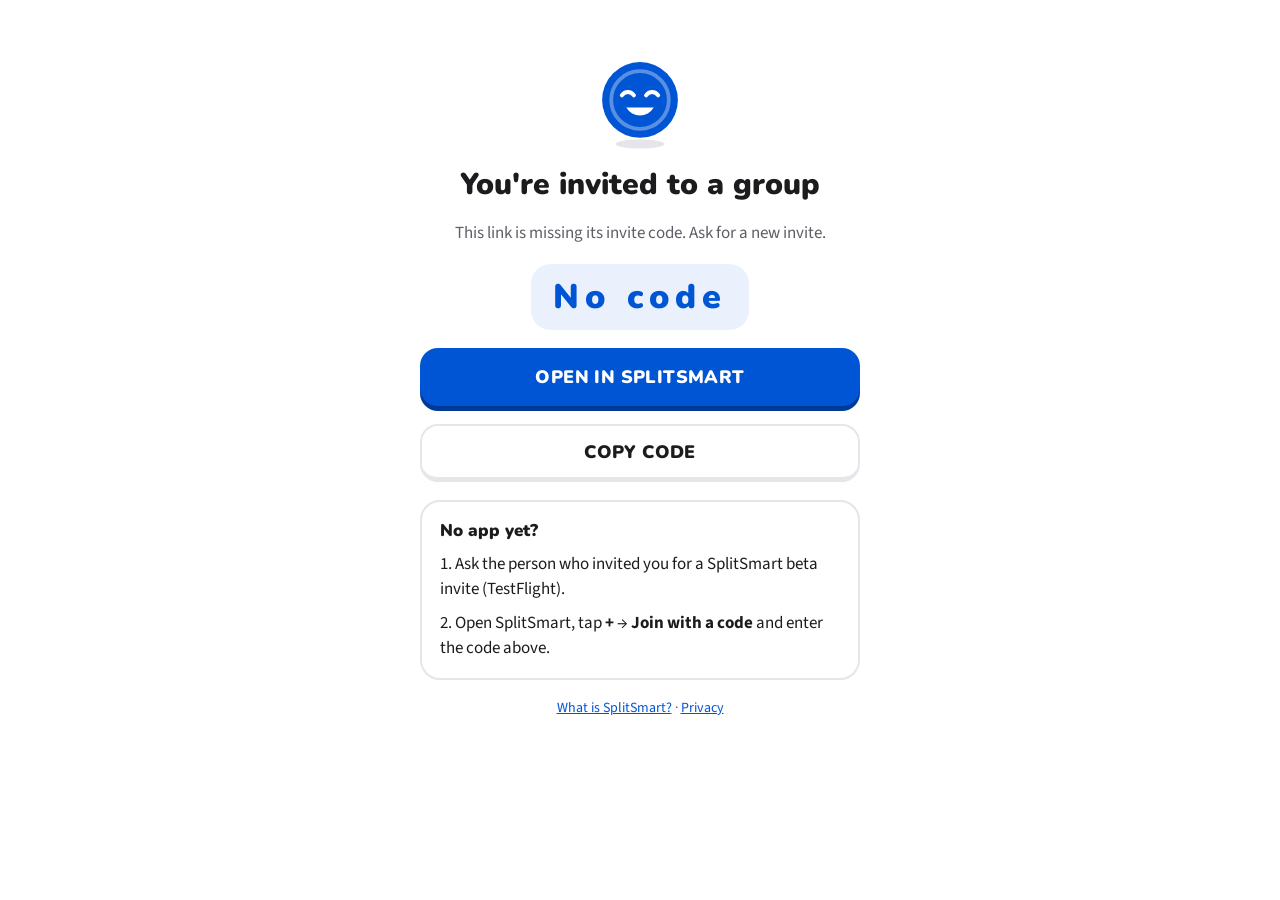
==== join/index.html @ 6ed87e0e "Add join page for invite links Co-Authored-By: Claude Opus 5.5 <noreply@anthropic.com>" ====
<!doctype html>
<html lang="en">
<head>
<meta charset="utf-8">
<meta name="viewport" content="width=device-width, initial-scale=1">
<title>Join a group · SplitSmart</title>
<meta name="robots" content="noindex">
<meta name="theme-color" content="#0055D4">
<meta property="og:title" content="You're invited to a group on SplitSmart">
<meta property="og:description" content="Tap to join and split costs together.">
<meta property="og:image" content="https://marijnploeg.github.io/splitsmart/images/main.jpg">
<link rel="icon" href="data:image/svg+xml,%3Csvg xmlns='http://www.w3.org/2000/svg' viewBox='0 0 58 58'%3E%3Ccircle cx='29' cy='29' r='27' fill='%230055D4'/%3E%3Ccircle cx='21' cy='25' r='3.6' fill='%23fff'/%3E%3Ccircle cx='37' cy='25' r='3.6' fill='%23fff'/%3E%3Cpath d='M21 35c4 4.5 12 4.5 16 0' fill='none' stroke='%23fff' stroke-width='3.2' stroke-linecap='round'/%3E%3C/svg%3E">
<link rel="preconnect" href="https://fonts.googleapis.com">
<link rel="stylesheet" href="https://fonts.googleapis.com/css2?family=Nunito:wght@800;900&family=Source+Sans+3:wght@400;600&display=swap">
<style>
:root { --bg:#FFFFFF; --fg:#1C1C1E; --muted:#5E5E66; --line:#E5E5EA; --accent:#0055D4; --accent-deep:#003A94; --soft:#EAF1FD; }
@media (prefers-color-scheme: dark) { :root { --bg:#111214; --fg:#EDEDF0; --muted:#A1A1AA; --line:#2C2D31; --accent:#3D7BFF; --accent-deep:#1F4FB8; --soft:#17233A; color-scheme: dark } }
body { margin:0; background:var(--bg); color:var(--fg); font:17px/1.5 'Source Sans 3', -apple-system, system-ui, sans-serif; padding:0 20px; }
main { max-width:440px; margin:0 auto; padding-block:56px 48px; display:flex; flex-direction:column; align-items:center; gap:18px; text-align:center; }
h1 { margin:0; font:900 30px/1.15 'Nunito', ui-rounded, sans-serif; text-wrap:balance; }
p { margin:0; color:var(--muted); }
.code { font:900 34px/1 'Nunito', ui-rounded, sans-serif; letter-spacing:6px; padding:16px 22px; border-radius:20px; background:var(--soft); color:var(--accent); user-select:all; }
.btn { display:flex; align-items:center; justify-content:center; width:100%; height:58px; border-radius:18px; text-decoration:none; font:900 18px/1 'Nunito', ui-rounded, sans-serif; letter-spacing:.4px; box-sizing:border-box; cursor:pointer; border:0; }
.primary { background:var(--accent); color:#fff; box-shadow:0 5px 0 var(--accent-deep); }
.secondary { background:transparent; color:var(--fg); border:2px solid var(--line); border-bottom-width:5px; }
.btn:focus-visible { outline:3px solid var(--accent); outline-offset:3px; }
.steps { text-align:left; width:100%; display:flex; flex-direction:column; gap:8px; padding:16px 18px; border:2px solid var(--line); border-radius:20px; box-sizing:border-box; }
.steps strong { font-family:'Nunito', ui-rounded, sans-serif; font-weight:900; }
small { color:var(--muted); font-size:14px; }
</style>
</head>
<body>
<main>
  <svg width="88" height="94" viewBox="0 0 58 62" role="img" aria-label="Splitty, the SplitSmart mascot"><ellipse cx="29" cy="58" rx="16" ry="3" fill="#E5E5EA"/><circle cx="29" cy="29" r="25" fill="#0055D4"/><circle cx="29" cy="29" r="19" fill="none" stroke="#FFFFFF" stroke-opacity="0.35" stroke-width="2.5"/><path d="M17 26c2-3 6-3 8 0" fill="none" stroke="#FFFFFF" stroke-width="2.6" stroke-linecap="round"/><path d="M33 26c2-3 6-3 8 0" fill="none" stroke="#FFFFFF" stroke-width="2.6" stroke-linecap="round"/><path d="M20 34c4 7 14 7 18 0z" fill="#FFFFFF"/></svg>
  <h1 id="title">You're invited to a group</h1>
  <p id="sub">Open SplitSmart to join and split costs together.</p>
  <div class="code" id="code" aria-label="Invite code">······</div>
  <a class="btn primary" id="open" href="#">OPEN IN SPLITSMART</a>
  <button class="btn secondary" id="copy" type="button">COPY CODE</button>
  <div class="steps">
    <strong>No app yet?</strong>
    <span>1. Ask the person who invited you for a SplitSmart beta invite (TestFlight).</span>
    <span>2. Open SplitSmart, tap <b>+</b> → <b>Join with a code</b> and enter the code above.</span>
  </div>
  <small><a href="../" style="color:var(--accent)">What is SplitSmart?</a> · <a href="../privacy/" style="color:var(--accent)">Privacy</a></small>
</main>
<script>
(function () {
  var q = new URLSearchParams(location.search);
  var code = (q.get('c') || '').toUpperCase().replace(/[^A-Z0-9]/g, '').slice(0, 12);
  var group = (q.get('g') || '').slice(0, 60);
  var codeEl = document.getElementById('code');
  var open = document.getElementById('open');
  if (!code) {
    codeEl.textContent = 'No code';
    open.hidden = true;
    document.getElementById('copy').hidden = true;
    document.getElementById('sub').textContent = 'This link is missing its invite code. Ask for a new invite.';
    return;
  }
  codeEl.textContent = code;
  if (group) {
    document.getElementById('title').textContent = 'Join ' + group;
    document.title = 'Join ' + group + ' · SplitSmart';
  }
  var app = 'splitsmart://join/' + encodeURIComponent(code);
  open.href = app;
  // Try once on arrival; Safari asks "Open in SplitSmart?" when the app is installed.
  setTimeout(function () { location.href = app; }, 300);
  document.getElementById('copy').addEventListener('click', function () {
    var b = this;
    var done = function () { b.textContent = 'COPIED'; setTimeout(function () { b.textContent = 'COPY CODE'; }, 1600); };
    if (navigator.clipboard) navigator.clipboard.writeText(code).then(done, function () { selectCode(); });
    else selectCode();
  });
  function selectCode() {
    var r = document.createRange(); r.selectNodeContents(codeEl);
    var s = getSelection(); s.removeAllRanges(); s.addRange(r);
  }
})();
</script>
</body>
</html>
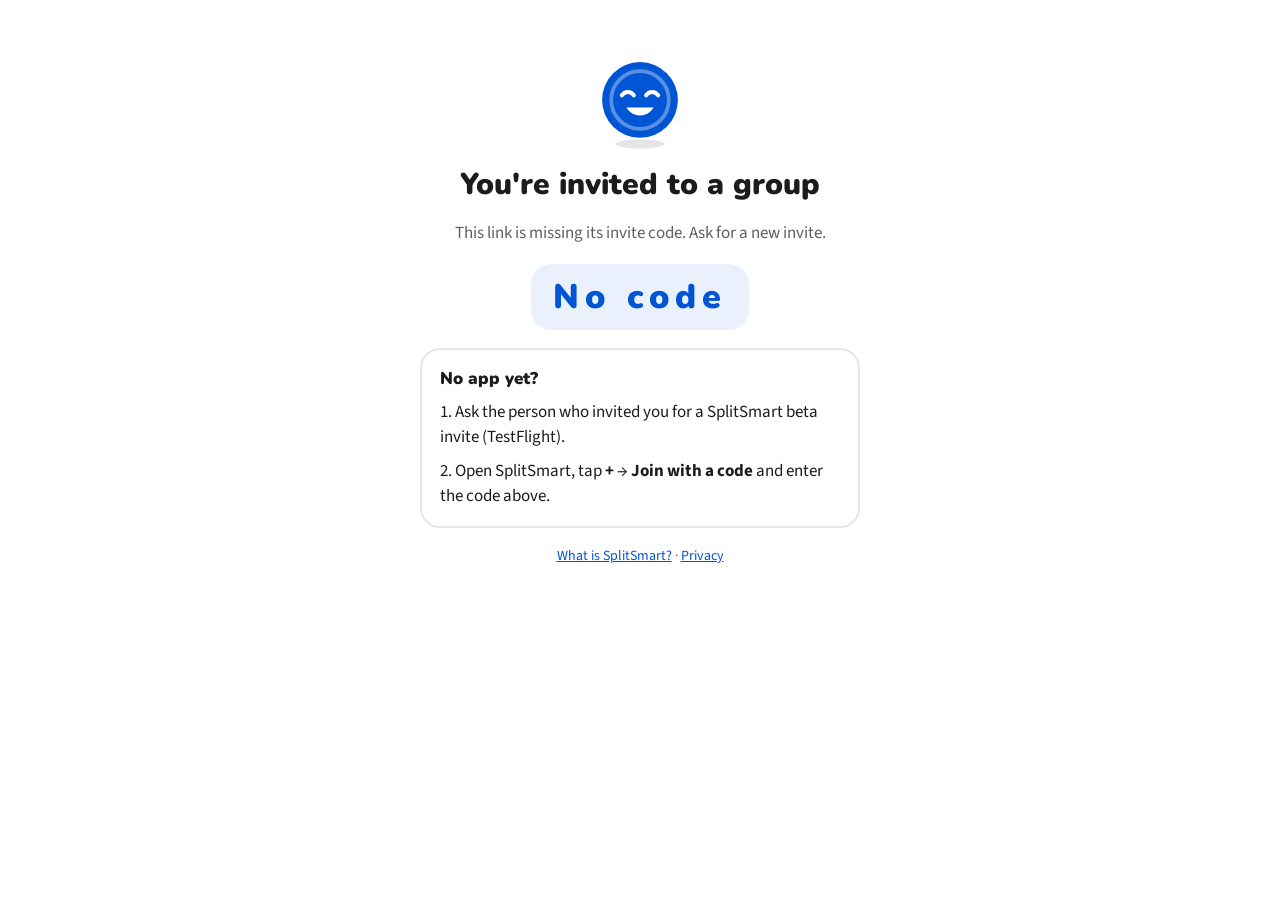
==== commit d7167db9: "Add table claim page; fix hidden buttons on join page Co-Authored-By: Claude Opus 5.5 <noreply@anthr" ====
--- a/join/index.html
+++ b/join/index.html
@@ -27,6 +27,7 @@
 .steps { text-align:left; width:100%; display:flex; flex-direction:column; gap:8px; padding:16px 18px; border:2px solid var(--line); border-radius:20px; box-sizing:border-box; }
 .steps strong { font-family:'Nunito', ui-rounded, sans-serif; font-weight:900; }
 small { color:var(--muted); font-size:14px; }
+[hidden] { display:none !important; }
 </style>
 </head>
 <body>
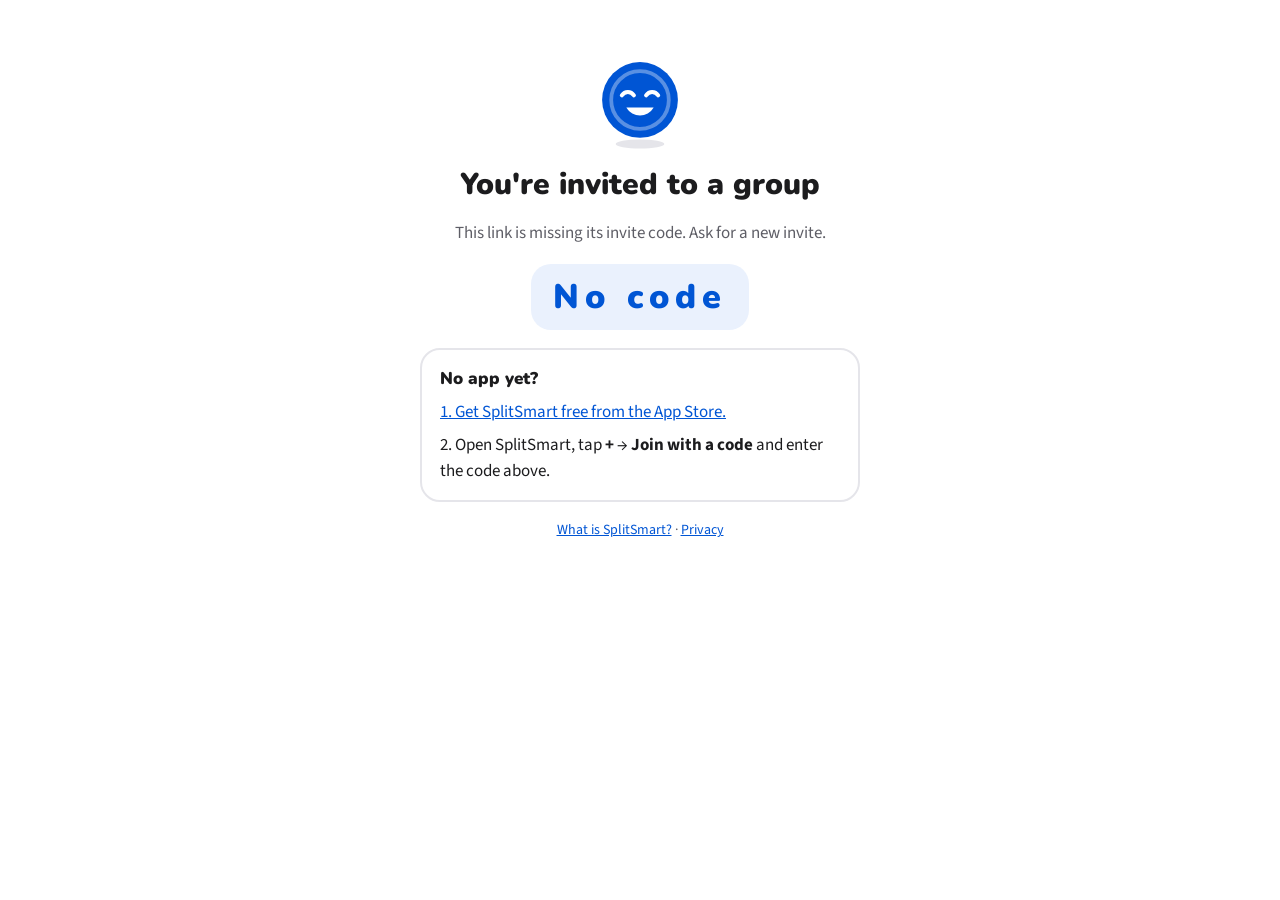
==== commit 43c2fce9: "getsplitsmart.com: no more beta, official App Store badge, App Store links on join/table, share imag" ====
--- a/join/index.html
+++ b/join/index.html
@@ -8,7 +8,7 @@
 <meta name="theme-color" content="#0055D4">
 <meta property="og:title" content="You're invited to a group on SplitSmart">
 <meta property="og:description" content="Tap to join and split costs together.">
-<meta property="og:image" content="https://marijnploeg.github.io/splitsmart/images/main.jpg">
+<meta property="og:image" content="https://getsplitsmart.com/images/main.jpg">
 <link rel="icon" href="data:image/svg+xml,%3Csvg xmlns='http://www.w3.org/2000/svg' viewBox='0 0 58 58'%3E%3Ccircle cx='29' cy='29' r='27' fill='%230055D4'/%3E%3Ccircle cx='21' cy='25' r='3.6' fill='%23fff'/%3E%3Ccircle cx='37' cy='25' r='3.6' fill='%23fff'/%3E%3Cpath d='M21 35c4 4.5 12 4.5 16 0' fill='none' stroke='%23fff' stroke-width='3.2' stroke-linecap='round'/%3E%3C/svg%3E">
 <link rel="preconnect" href="https://fonts.googleapis.com">
 <link rel="stylesheet" href="https://fonts.googleapis.com/css2?family=Nunito:wght@800;900&family=Source+Sans+3:wght@400;600&display=swap">
@@ -33,36 +33,99 @@
 <body>
 <main>
   <svg width="88" height="94" viewBox="0 0 58 62" role="img" aria-label="Splitty, the SplitSmart mascot"><ellipse cx="29" cy="58" rx="16" ry="3" fill="#E5E5EA"/><circle cx="29" cy="29" r="25" fill="#0055D4"/><circle cx="29" cy="29" r="19" fill="none" stroke="#FFFFFF" stroke-opacity="0.35" stroke-width="2.5"/><path d="M17 26c2-3 6-3 8 0" fill="none" stroke="#FFFFFF" stroke-width="2.6" stroke-linecap="round"/><path d="M33 26c2-3 6-3 8 0" fill="none" stroke="#FFFFFF" stroke-width="2.6" stroke-linecap="round"/><path d="M20 34c4 7 14 7 18 0z" fill="#FFFFFF"/></svg>
-  <h1 id="title">You're invited to a group</h1>
-  <p id="sub">Open SplitSmart to join and split costs together.</p>
+  <h1 id="title" data-t="title">You're invited to a group</h1>
+  <p id="sub" data-t="sub">Open SplitSmart to join and split costs together.</p>
   <div class="code" id="code" aria-label="Invite code">······</div>
-  <a class="btn primary" id="open" href="#">OPEN IN SPLITSMART</a>
-  <button class="btn secondary" id="copy" type="button">COPY CODE</button>
+  <a class="btn primary" id="open" href="#" data-t="open">OPEN IN SPLITSMART</a>
+  <button class="btn secondary" id="copy" type="button" data-t="copy">COPY CODE</button>
   <div class="steps">
-    <strong>No app yet?</strong>
-    <span>1. Ask the person who invited you for a SplitSmart beta invite (TestFlight).</span>
-    <span>2. Open SplitSmart, tap <b>+</b> → <b>Join with a code</b> and enter the code above.</span>
+    <strong data-t="noApp">No app yet?</strong>
+    <a data-t="step1" href="https://apps.apple.com/app/id6823057643" style="color:var(--accent)">1. Get SplitSmart free from the App Store.</a>
+    <span id="step2">2. Open SplitSmart, tap <b>+</b> → <b>Join with a code</b> and enter the code above.</span>
   </div>
-  <small><a href="../" style="color:var(--accent)">What is SplitSmart?</a> · <a href="../privacy/" style="color:var(--accent)">Privacy</a></small>
+  <small><a href="../" style="color:var(--accent)" data-t="what">What is SplitSmart?</a> · <a href="../privacy/" style="color:var(--accent)" data-t="privacy">Privacy</a></small>
 </main>
 <script>
 (function () {
   var q = new URLSearchParams(location.search);
+  // Language: &lang=nl|en|es|de, else the browser's (es* → es, de* → de, nl* → nl), else en. Spanish:
+  // design/glossary-es.md, German: design/glossary-de.md.
+  var lang = (function () {
+    var forced = (q.get('lang') || '').toLowerCase();
+    if (forced === 'nl' || forced === 'en' || forced === 'es' || forced === 'de') return forced;
+    var list = navigator.languages && navigator.languages.length ? navigator.languages : [navigator.language || 'en'];
+    for (var i = 0; i < list.length; i++) {
+      var l = String(list[i]).toLowerCase();
+      if (l.indexOf('nl') === 0) return 'nl';
+      if (l.indexOf('es') === 0) return 'es';
+      if (l.indexOf('de') === 0) return 'de';
+      if (l.indexOf('en') === 0) return 'en';
+    }
+    return 'en';
+  })();
+  var T = {
+    en: {
+      doc: 'Join a group · SplitSmart', docGroup: 'Join {group} · SplitSmart', title: "You're invited to a group",
+      titleGroup: 'Join {group}', sub: 'Open SplitSmart to join and split costs together.', codeLabel: 'Invite code',
+      open: 'OPEN IN SPLITSMART', copy: 'COPY CODE', copied: 'COPIED', noApp: 'No app yet?',
+      step1: '1. Get SplitSmart free from the App Store.',
+      step2: '2. Open SplitSmart, tap <b>+</b> → <b>Join with a code</b> and enter the code above.',
+      what: 'What is SplitSmart?', privacy: 'Privacy', mascot: 'Splitty, the SplitSmart mascot', noCode: 'No code',
+      missing: 'This link is missing its invite code. Ask for a new invite.'
+    },
+    nl: {
+      doc: 'Doe mee met een groep · SplitSmart', docGroup: 'Doe mee met {group} · SplitSmart',
+      title: 'Je bent uitgenodigd voor een groep', titleGroup: 'Doe mee met {group}',
+      sub: 'Open SplitSmart om mee te doen en samen kosten te delen.', codeLabel: 'Uitnodigingscode',
+      open: 'OPEN IN SPLITSMART', copy: 'KOPIEER CODE', copied: 'GEKOPIEERD', noApp: 'Nog geen app?',
+      step1: '1. Download SplitSmart gratis in de App Store.',
+      step2: '2. Open SplitSmart, tik op <b>+</b>, kies meedoen met een code en vul de code hierboven in.',
+      what: 'Wat is SplitSmart?', privacy: 'Privacy', mascot: 'Splitty, de mascotte van SplitSmart', noCode: 'Geen code',
+      missing: 'Deze link mist de uitnodigingscode. Vraag om een nieuwe uitnodiging.'
+    },
+    es: {
+      doc: 'Únete a un grupo · SplitSmart', docGroup: 'Únete a {group} · SplitSmart',
+      title: 'Tienes una invitación a un grupo', titleGroup: 'Únete a {group}',
+      sub: 'Abre SplitSmart para unirte y repartir gastos entre todos.', codeLabel: 'Código de invitación',
+      open: 'ABRIR EN SPLITSMART', copy: 'COPIAR CÓDIGO', copied: 'COPIADO', noApp: '¿Aún no tienes la app?',
+      step1: '1. Descarga SplitSmart gratis en la App Store.',
+      step2: '2. Abre SplitSmart, toca <b>+</b>, elige unirte con un código y escribe el código de arriba.',
+      what: '¿Qué es SplitSmart?', privacy: 'Privacidad', mascot: 'Splitty, la mascota de SplitSmart', noCode: 'Sin código',
+      missing: 'A este enlace le falta el código de invitación. Pide una invitación nueva.'
+    },
+    de: {
+      doc: 'Einladung in eine Gruppe · SplitSmart', docGroup: 'Mach mit bei {group} · SplitSmart',
+      title: 'Du bist in eine Gruppe eingeladen', titleGroup: 'Mach mit bei {group}',
+      sub: 'Öffne SplitSmart, um mitzumachen und Kosten gemeinsam aufzuteilen.', codeLabel: 'Einladungscode',
+      open: 'IN SPLITSMART ÖFFNEN', copy: 'CODE KOPIEREN', copied: 'KOPIERT', noApp: 'Noch keine App?',
+      step1: '1. Lade SplitSmart kostenlos im App Store.',
+      step2: '2. Öffne SplitSmart, tippe auf <b>+</b> → <b>Mit Code beitreten</b> und gib den Code oben ein.',
+      what: 'Was ist SplitSmart?', privacy: 'Datenschutz', mascot: 'Splitty, das Maskottchen von SplitSmart', noCode: 'Kein Code',
+      missing: 'Diesem Link fehlt der Einladungscode. Frag nach einer neuen Einladung.'
+    }
+  }[lang];
+  function t(key, group) { return T[key].replace('{group}', group || ''); }
+  document.documentElement.lang = lang;
+  document.title = T.doc;
+  Array.prototype.forEach.call(document.querySelectorAll('[data-t]'), function (el) { el.textContent = T[el.dataset.t]; });
+  document.getElementById('step2').innerHTML = T.step2; // static text from T only, never the query
+  document.getElementById('code').setAttribute('aria-label', T.codeLabel);
+  document.querySelector('main > svg').setAttribute('aria-label', T.mascot);
   var code = (q.get('c') || '').toUpperCase().replace(/[^A-Z0-9]/g, '').slice(0, 12);
   var group = (q.get('g') || '').slice(0, 60);
   var codeEl = document.getElementById('code');
   var open = document.getElementById('open');
   if (!code) {
-    codeEl.textContent = 'No code';
+    codeEl.textContent = T.noCode;
     open.hidden = true;
     document.getElementById('copy').hidden = true;
-    document.getElementById('sub').textContent = 'This link is missing its invite code. Ask for a new invite.';
+    document.getElementById('sub').textContent = T.missing;
     return;
   }
   codeEl.textContent = code;
   if (group) {
-    document.getElementById('title').textContent = 'Join ' + group;
-    document.title = 'Join ' + group + ' · SplitSmart';
+    document.getElementById('title').textContent = t('titleGroup', group);
+    document.title = t('docGroup', group);
   }
   var app = 'splitsmart://join/' + encodeURIComponent(code);
   open.href = app;
@@ -70,7 +133,7 @@
   setTimeout(function () { location.href = app; }, 300);
   document.getElementById('copy').addEventListener('click', function () {
     var b = this;
-    var done = function () { b.textContent = 'COPIED'; setTimeout(function () { b.textContent = 'COPY CODE'; }, 1600); };
+    var done = function () { b.textContent = T.copied; setTimeout(function () { b.textContent = T.copy; }, 1600); };
     if (navigator.clipboard) navigator.clipboard.writeText(code).then(done, function () { selectCode(); });
     else selectCode();
   });
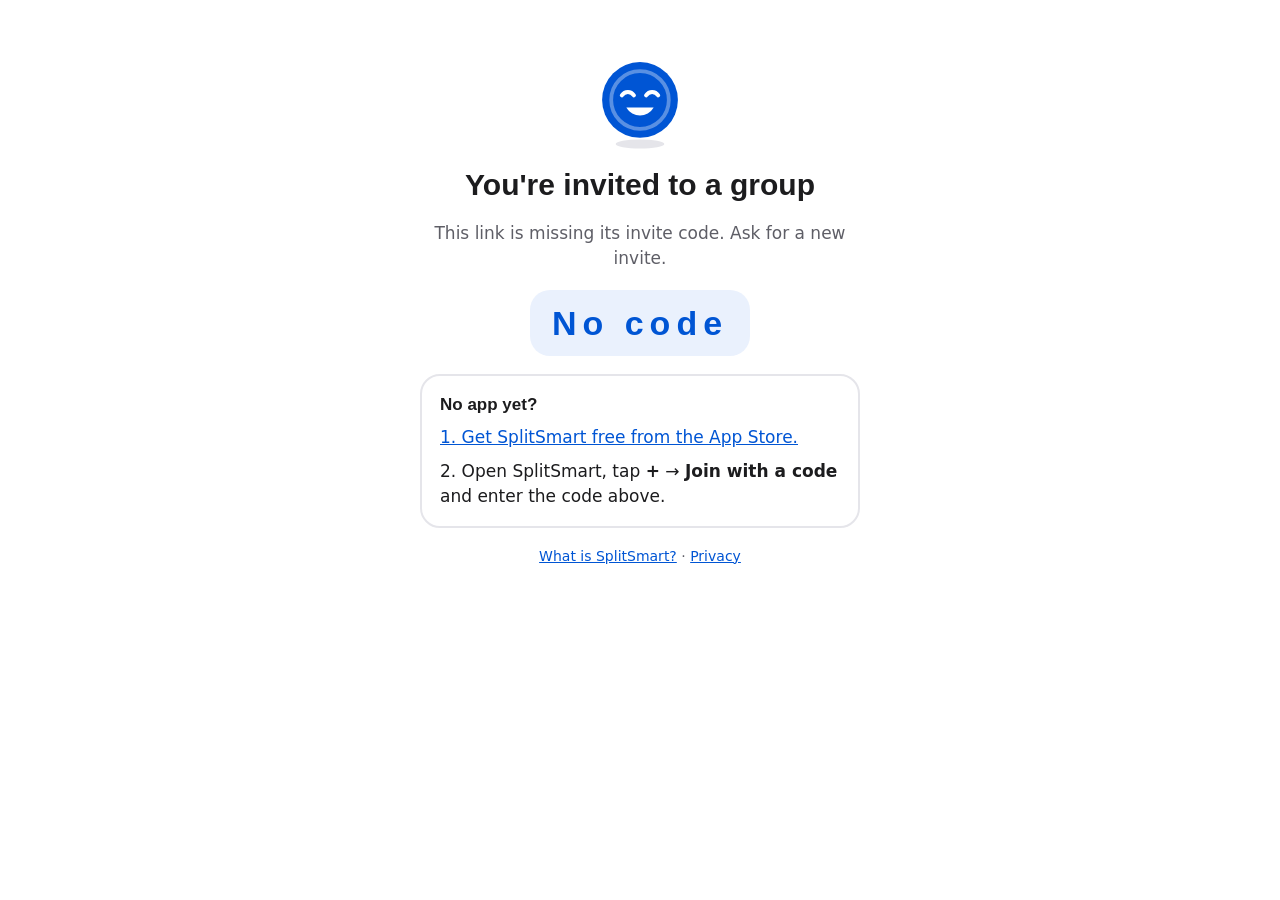
==== commit 2ff00789: "Site refresh for build 38: calm home page, Stripe card payments in privacy and terms, Dutch legal pa" ====
--- a/join/index.html
+++ b/join/index.html
@@ -10,8 +10,6 @@
 <meta property="og:description" content="Tap to join and split costs together.">
 <meta property="og:image" content="https://getsplitsmart.com/images/main.jpg">
 <link rel="icon" href="data:image/svg+xml,%3Csvg xmlns='http://www.w3.org/2000/svg' viewBox='0 0 58 58'%3E%3Ccircle cx='29' cy='29' r='27' fill='%230055D4'/%3E%3Ccircle cx='21' cy='25' r='3.6' fill='%23fff'/%3E%3Ccircle cx='37' cy='25' r='3.6' fill='%23fff'/%3E%3Cpath d='M21 35c4 4.5 12 4.5 16 0' fill='none' stroke='%23fff' stroke-width='3.2' stroke-linecap='round'/%3E%3C/svg%3E">
-<link rel="preconnect" href="https://fonts.googleapis.com">
-<link rel="stylesheet" href="https://fonts.googleapis.com/css2?family=Nunito:wght@800;900&family=Source+Sans+3:wght@400;600&display=swap">
 <style>
 :root { --bg:#FFFFFF; --fg:#1C1C1E; --muted:#5E5E66; --line:#E5E5EA; --accent:#0055D4; --accent-deep:#003A94; --soft:#EAF1FD; }
 @media (prefers-color-scheme: dark) { :root { --bg:#111214; --fg:#EDEDF0; --muted:#A1A1AA; --line:#2C2D31; --accent:#3D7BFF; --accent-deep:#1F4FB8; --soft:#17233A; color-scheme: dark } }
